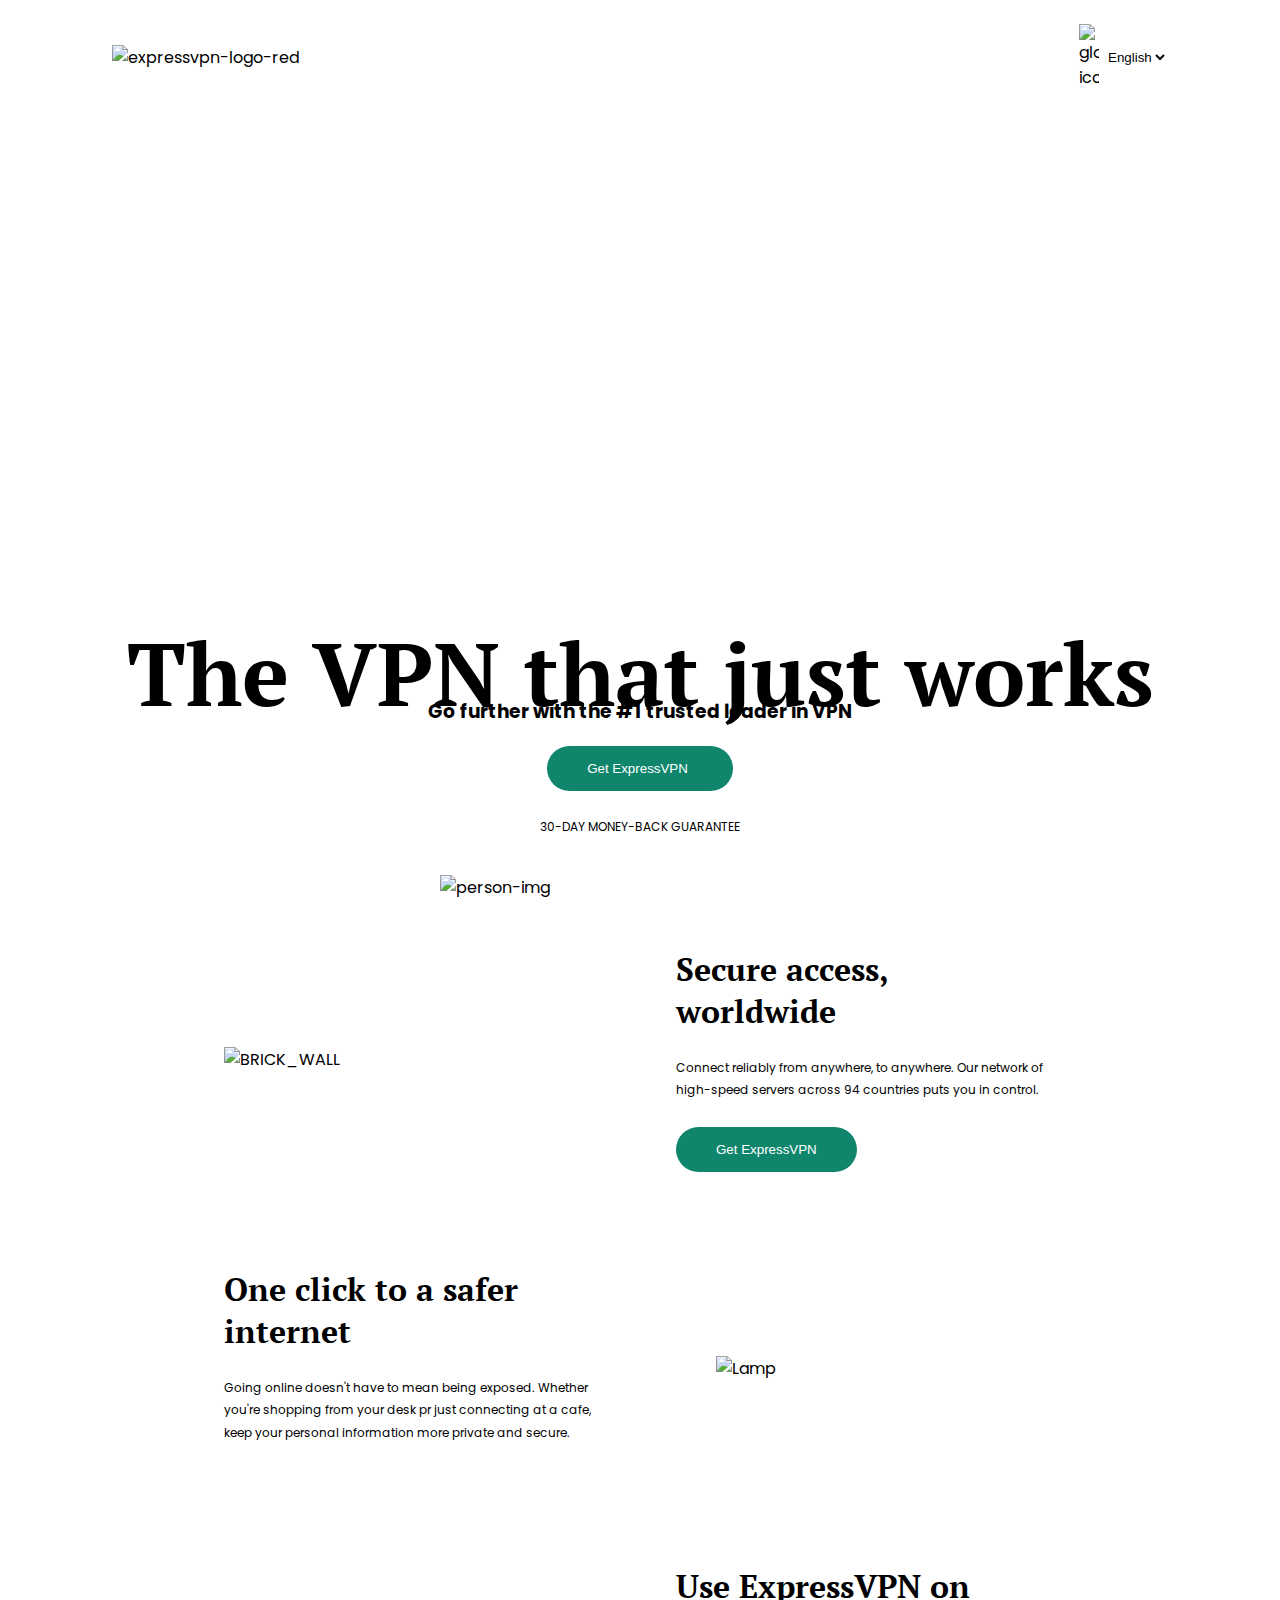
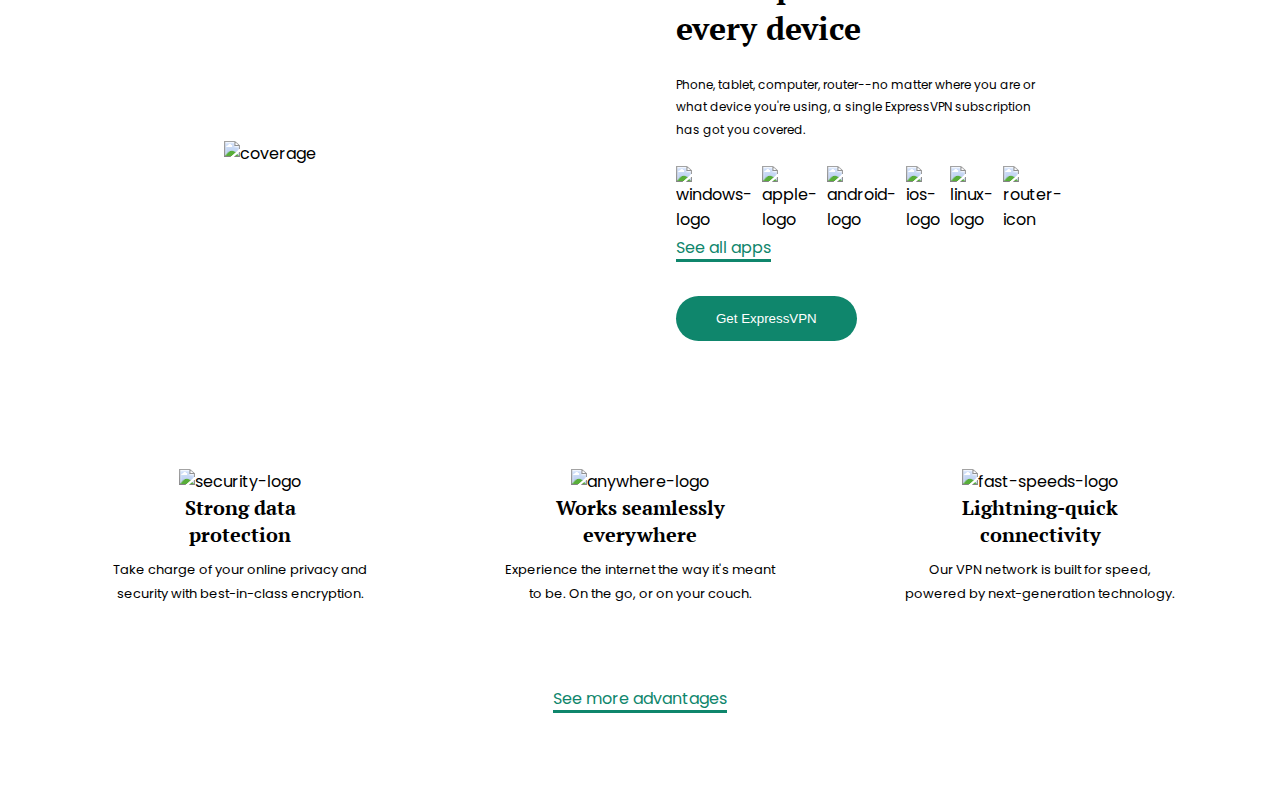
==== task01_landing-page/index.html @ 7013ef64 "advantages of using ExpressVPN" ====
<!DOCTYPE html>
<html lang="en">

<head>
  <meta charset="UTF-8" />
  <meta http-equiv="X-UA-Compatible" content="IE=edge" />
  <meta name="viewport" content="width=device-width, initial-scale=1.0" />

  <link rel="shortcut icon" href="./assets/images/Fav-icon.png" type="image/x-icon" />

  <title>Landing Page | HTML - CSS</title>

  <link rel="stylesheet" href="https://cdnjs.cloudflare.com/ajax/libs/font-awesome/6.4.0/css/all.min.css"
    integrity="sha512-iecdLmaskl7CVkqkXNQ/ZH/XLlvWZOJyj7Yy7tcenmpD1ypASozpmT/E0iPtmFIB46ZmdtAc9eNBvH0H/ZpiBw=="
    crossorigin="anonymous" referrerpolicy="no-referrer" />

  <link rel="stylesheet" href="./styles/normalize.css" />

  <link rel="stylesheet" href="./styles/style.css" />
</head>

<body>
  <!-- Home Page -->
  <div class="home-page">
    <!-- Nav -->
    <div class="nav">
      <div class="nav-left">
        <img src="./assets/images/expressvpn-logo-red.svg" alt="expressvpn-logo-red">
      </div>
      <div class="nav-right">
        <img src="./assets/images/globe_logo.png" alt="globe-icon">
        <select name="language" id="language">
          <option value="en">English</option>
          <option value="ta">Tamil</option>
          <option value="hi">Hindi</option>
        </select>
      </div>
    </div>
    <!-- Hero -->
    <div class="hero">
      <h1>The VPN that just works</h1>
      <h3>Go further with the #1 trusted leader in VPN</h3>
      <button class="btn">Get ExpressVPN <span><i class="fa-solid fa-arrow-right"></i></span></button>
      <p>30-DAY MONEY-BACK GUARANTEE</p>

      <div class="person-img">
        <img src="./assets/images/person.png" alt="person-img">
      </div>
    </div>
  </div>

  <!-- Why Express -->
  <div class="why-express">
    <section>
      <!-- Left -->
      <div class="why-express-left image">
        <img src="./assets/images/BRICK_WALL.avif" alt="BRICK_WALL">
      </div>
      <!-- Right -->
      <div class="why-express-right text">
        <h2>Secure access, worldwide</h2>
        <p>Connect reliably from anywhere, to anywhere. Our network of high-speed servers across 94 countries puts you
          in control.</p>
        <button class="btn">Get ExpressVPN</button>
      </div>
    </section>
    <section>
      <!-- Left -->
      <div class="why-express-left text">
        <h2>One click to a safer internet</h2>
        <p>Going online doesn't have to mean being exposed. Whether you're shopping from your desk pr just connecting at
          a cafe, keep your personal information more private and secure.</p>
      </div>
      <!-- Right -->
      <div class="why-express-right image">
        <img src="./assets/images/Lamp.png" alt="Lamp">
      </div>
    </section>
    <section>
      <!-- Left -->
      <div class="why-express-left image">
        <img src="./assets/images/coverage.png" alt="coverage">
      </div>
      <!-- Right -->
      <div class="why-express-right text">
        <h2>Use ExpressVPN on every device</h2>
        <p>Phone, tablet, computer, router--no matter where you are or what device you're using, a single ExpressVPN
          subscription has got you covered.</p>
        <ul>
          <li><img src="./assets/images/windows-logo.svg" alt="windows-logo"></li>
          <li><img src="./assets/images/apple-logo.svg" alt="apple-logo"></li>
          <li><img src="./assets/images/android-logo.svg" alt="android-logo"></li>
          <li><img src="./assets/images/ios-logo.svg" alt="ios-logo"></li>
          <li><img src="./assets/images/linux-logo.svg" alt="linux-logo"></li>
          <li><img src="./assets/images/router-icon.svg" alt="router-icon"></li>
        </ul>
        <a href="">See all apps <span><i class="fa-solid fa-angle-right"></i></span></a>
        <div>
          <button class="btn">Get ExpressVPN</button>
        </div>
      </div>
    </section>
  </div>

  <!-- Advantages -->
  <div class="advantages">
    <div class="advantages-top">
      <div class="advantage-box">
        <img src="./assets/images/security.png" alt="security-logo">
        <h2>Strong data protection</h2>
        <p>Take charge of your online privacy and security with best-in-class encryption.</p>
      </div>
      <div class="advantage-box">
        <img src="./assets/images/anywhere.png" alt="anywhere-logo">
        <h2>Works seamlessly everywhere</h2>
        <p>Experience the internet the way it's meant to be. On the go, or on your couch.</p>
      </div>
      <div class="advantage-box">
        <img src="./assets/images/fast-speeds.png" alt="fast-speeds-logo">
        <h2>Lightning-quick connectivity</h2>
        <p>Our VPN network is built for speed, powered by next-generation technology.</p>
      </div>
    </div>
    <div class="advantages-bottom">
      <a href="">See more advantages <span><i class="fa-solid fa-angle-right"></i></span></a>
    </div>
  </div>
</body>

</html>
---- task01_landing-page/styles/style.css ----
@import url("https://fonts.googleapis.com/css2?family=Poppins:wght@400;500;600;700;800;900&display=swap");

@import url('https://fonts.googleapis.com/css2?family=PT+Serif:ital,wght@0,400;0,700;1,400;1,700&display=swap');

*,
*::after,
*::before {
  margin: 0;
  padding: 0;
  box-sizing: border-box;
  outline: none;
}

html {
  font-size: 16px;
  scroll-behavior: smooth;
}

body {
  font-family: "Poppins", sans-serif;
  background-color: #fff;
}

/* global css */
img {
  width: 100%;
  height: auto;
  -o-object-fit: contain;
  object-fit: contain;
}

a {
  text-decoration: none;
}

li {
  list-style: none;
}

/* Home-Page */
.home-page {
  height: 100vh;
  background-image: url(../assets/images/back.png);
  background-size: cover;
  background-position: center;
  background-repeat: no-repeat;

  display: flex;
  flex-direction: column;
  justify-content: space-between;
}

.nav {
  display: flex;
  flex-direction: row;
  align-items: center;
  justify-content: space-between;
  padding: 1.5rem 7rem 1rem;
}

.nav-left {
  width: 250px;
}

.nav-right {
  display: flex;
  flex-direction: row;
  align-items: center;
  gap: 5px;
}

.nav-right img {
  width: 20px;
}

.nav-right select {
  background: none;
  border: none;
  cursor: pointer;
}

/* Hero */
.hero {
  display: flex;
  align-items: center;
  justify-content: center;
  flex-direction: column;
}

.hero h1 {
  font-family: "PT Serif", serif;
  font-size: 5.5rem;
  line-height: 3rem;
}

.hero button {
  background: none;
  border: none;
  border-radius: 50px;
  padding: 15px 40px;
  margin: 20px;
  color: #fff;
  background-color: #0F866C;
}

.hero button span {
  padding-left: 5px;
}

.hero p {
  line-height: 2rem;
  font-size: 12px;
}

.person-img {
  width: 400px;
  margin-top: 2rem;
}

/* Why Express */
.why-express {
  display: flex;
  flex-direction: column;
  align-items: center;
  justify-content: center;
}

.why-express section {
  display: flex;
  flex-direction: row;
  align-items: center;
  justify-content: space-around;
  gap: 7rem;
}


.why-express section .why-express-left,
.why-express section .why-express-right {
  padding: 3rem 0;
}

.why-express section .text {
  width: 380px;
}

.why-express section .text .btn {
  background: none;
  border: none;
  border-radius: 50px;
  padding: 15px 40px;
  color: #fff;
  background-color: #0F866C;
}

.why-express section .text h2 {
  font-family: "PT Serif", serif;
  font-size: 2rem;
}

.why-express section .text p {
  padding: 25px 0;
  font-size: 12px;
  line-height: 1.4rem;
}

.why-express section .image {
  width: 340px;
}

.why-express section ul {
  display: flex;
  flex-direction: row;
  gap: 10px;
}

.why-express section ul li img {
  width: 40px;
}

.why-express section a {
  line-height: 2rem;
  color: #0F866C;
  border-bottom: 3px solid #0F866C;
}

.why-express section .why-express-right div {
  margin-top: 2rem;
}

/* Advantages */
.advantages {
  margin: 5rem auto;
}

.advantages .advantages-top {
  display: flex;
  align-items: center;
  justify-content: space-evenly;
  flex-direction: row;
  text-align: center;
}

.advantages .advantages-top .advantage-box img {
  width: 300px;
}

.advantages .advantages-top .advantage-box {
  width: 320px;
}

.advantages .advantages-top .advantage-box h2 {
  font-family: "PT Serif", serif;
  font-size: 20px;
  padding: 0 52px;
}

.advantages .advantages-top .advantage-box p {
  font-size: 13px;
  margin-top: 10px;
  line-height: 1.5rem;
  padding: 0 20px;
}

.advantages .advantages-bottom {
  text-align: center;
  margin: 5rem;
}

.advantages .advantages-bottom a {
  border-bottom: 3px solid #0F866C;
  color: #0F866C;
}

@media screen and (min-width: 576px) {}
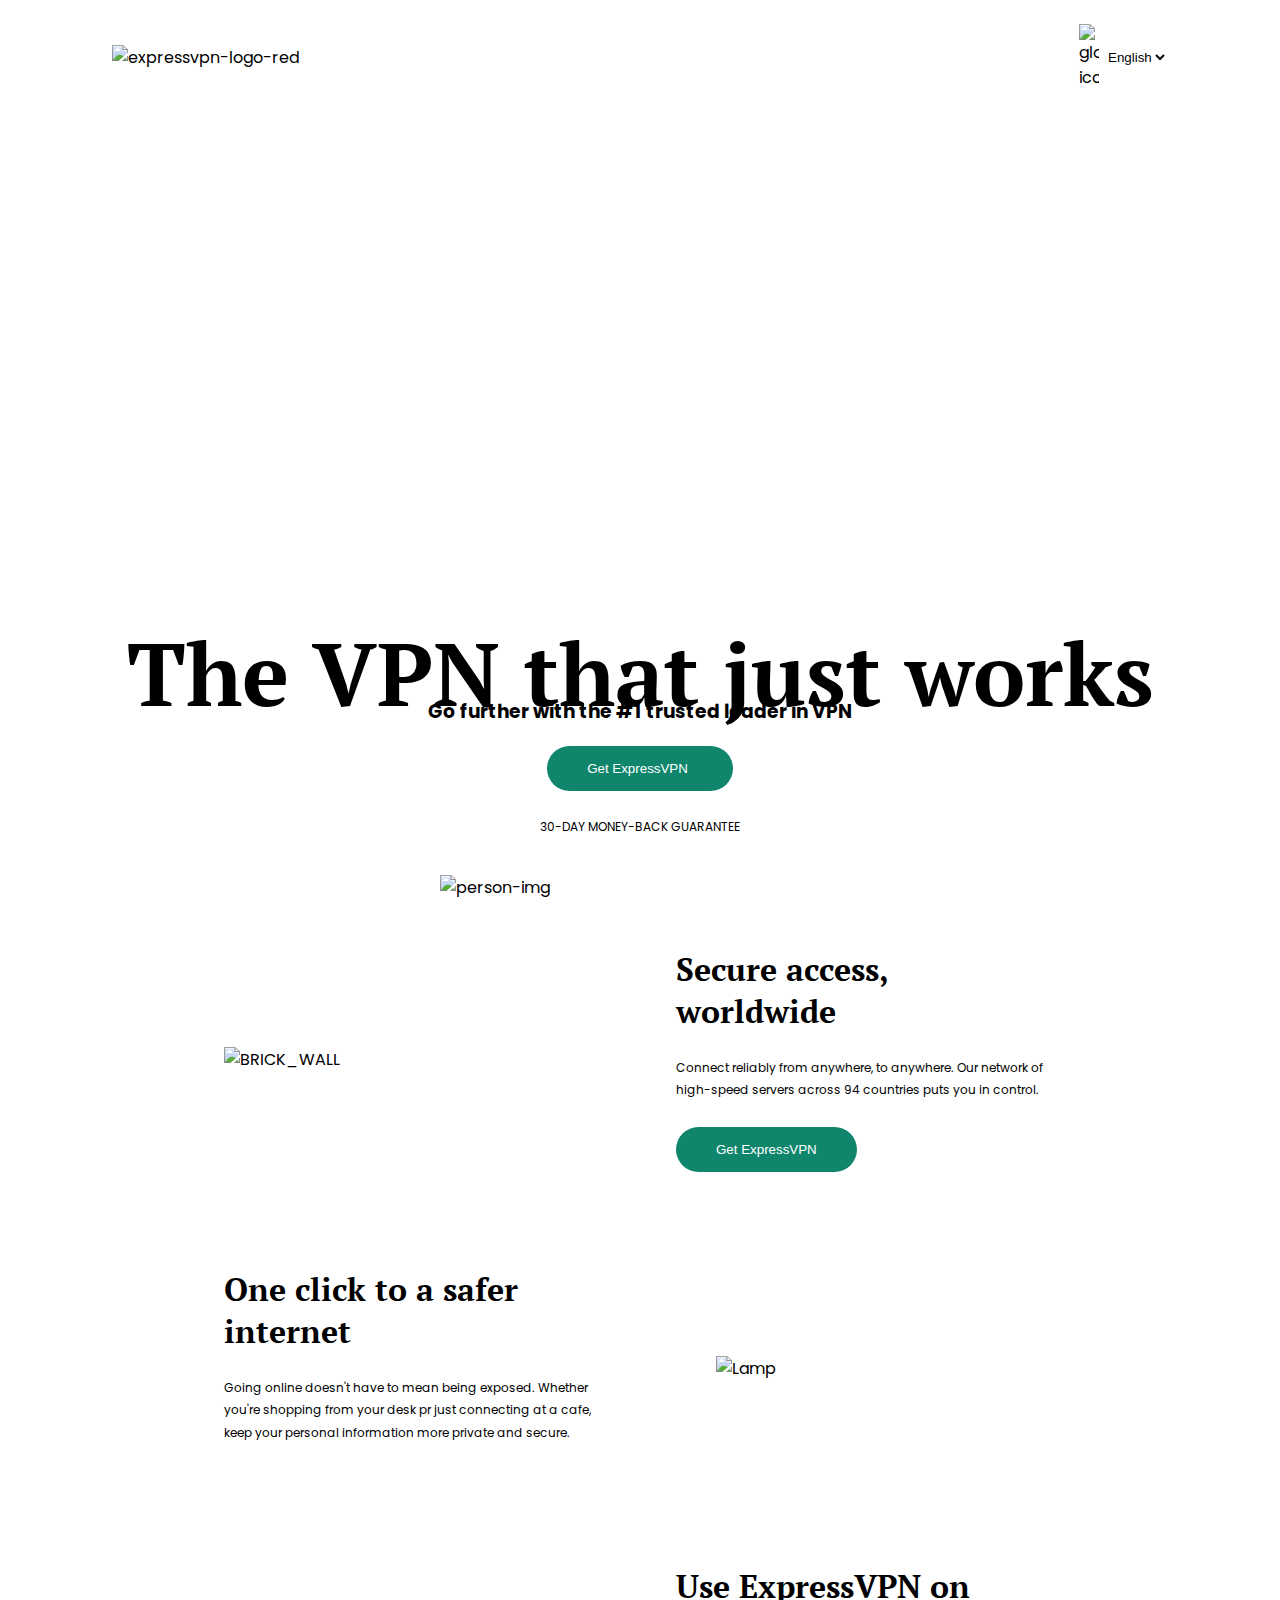
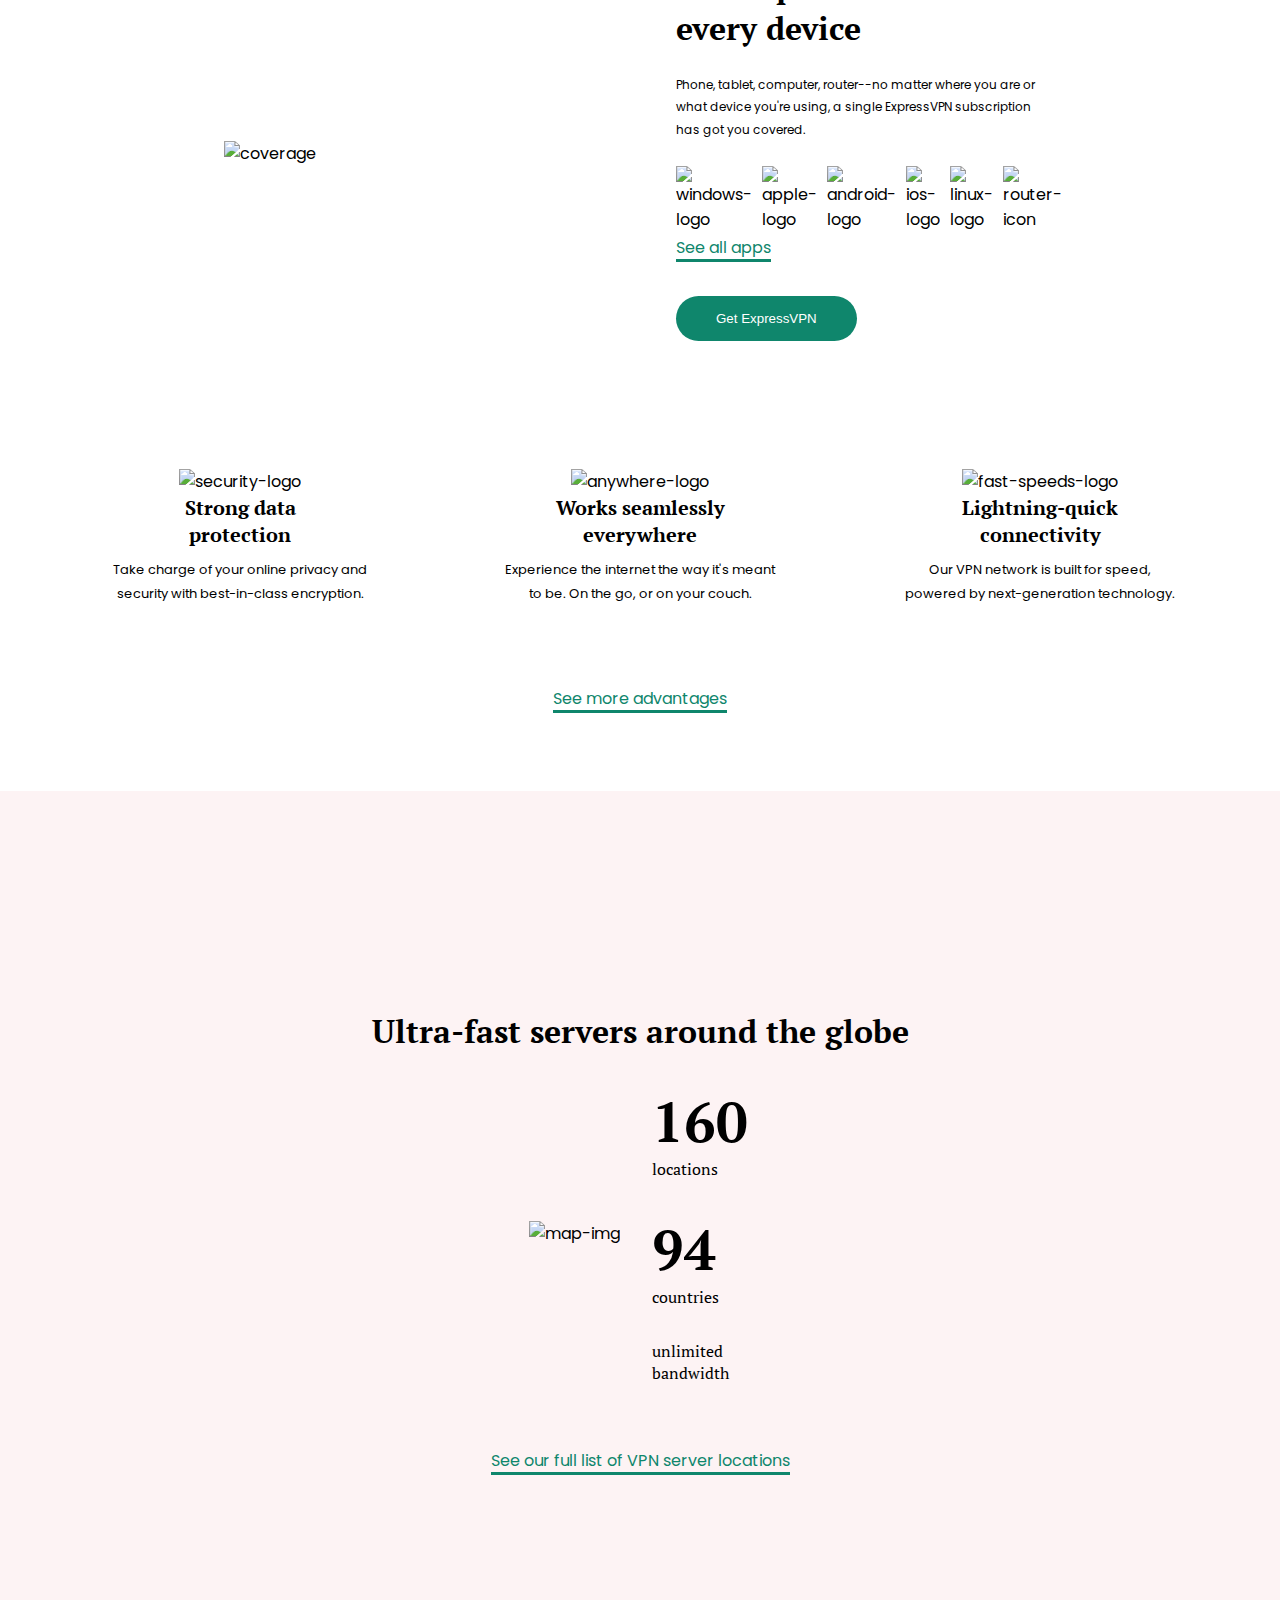
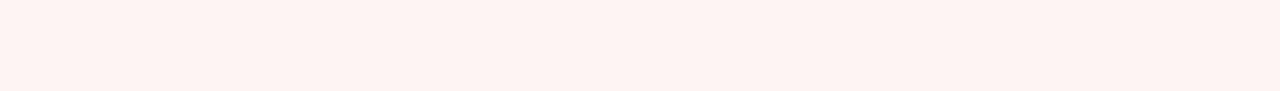
==== commit 9f46106b: "added the map section" ====
--- a/task01_landing-page/index.html
+++ b/task01_landing-page/index.html
@@ -48,7 +48,6 @@
       </div>
     </div>
   </div>
-
   <!-- Why Express -->
   <div class="why-express">
     <section>
@@ -101,7 +100,6 @@
       </div>
     </section>
   </div>
-
   <!-- Advantages -->
   <div class="advantages">
     <div class="advantages-top">
@@ -125,6 +123,34 @@
       <a href="">See more advantages <span><i class="fa-solid fa-angle-right"></i></span></a>
     </div>
   </div>
+  <!-- Map -->
+  <div class="map">
+    <div class="map-title">
+      <h2>Ultra-fast servers around the globe</h2>
+    </div>
+    <div class="img-locations">
+      <div class="map-img"><img src="./assets/images/map.png" alt="map-img"></div>
+      <div class="locations">
+        <ul>
+          <li>
+            <h2>160</h2>
+            <p>locations</p>
+          </li>
+          <li>
+            <h2>94</h2>
+            <p>countries</p>
+          </li>
+          <li>
+            <h2><i class="fa-solid fa-infinity"></i></h2>
+            <p>unlimited bandwidth</p>
+          </li>
+        </ul>
+      </div>
+    </div>
+    <div class="vpn-list">
+      <a href="">See our full list of VPN server locations <span><i class="fa-solid fa-angle-right"></i></span></a>
+    </div>
+  </div>
 </body>
 
 </html>--- a/task01_landing-page/styles/style.css
+++ b/task01_landing-page/styles/style.css
@@ -231,4 +231,53 @@
   color: #0F866C;
 }
 
+/* Map */
+.map {
+  background-color: #FDF3F4;
+  height: 100vh;
+  display: flex;
+  align-items: center;
+  justify-content: center;
+  flex-direction: column;
+}
+
+.map .map-title h2 {
+  font-family: "PT Serif", serif;
+  font-size: 2rem;
+  padding-bottom: 2rem;
+}
+
+.map .img-locations {
+  display: flex;
+  align-items: center;
+  justify-content: space-around;
+  flex-direction: row;
+}
+
+.map .img-locations .locations ul {
+  display: flex;
+  flex-direction: column;
+  gap: 2rem;
+  margin-left: 2rem;
+}
+
+.map .img-locations .locations ul li h2 {
+  font-size: 3.5rem;
+  font-family: "PT Serif", serif;
+}
+
+.map .img-locations .locations ul li p {
+  font-family: "PT Serif", serif;
+  width: 100px;
+}
+
+.map .vpn-list {
+  margin-top: 4rem;
+}
+
+.map .vpn-list a {
+  border-bottom: 3px solid #0F866C;
+  color: #0F866C;
+}
+
 @media screen and (min-width: 576px) {}